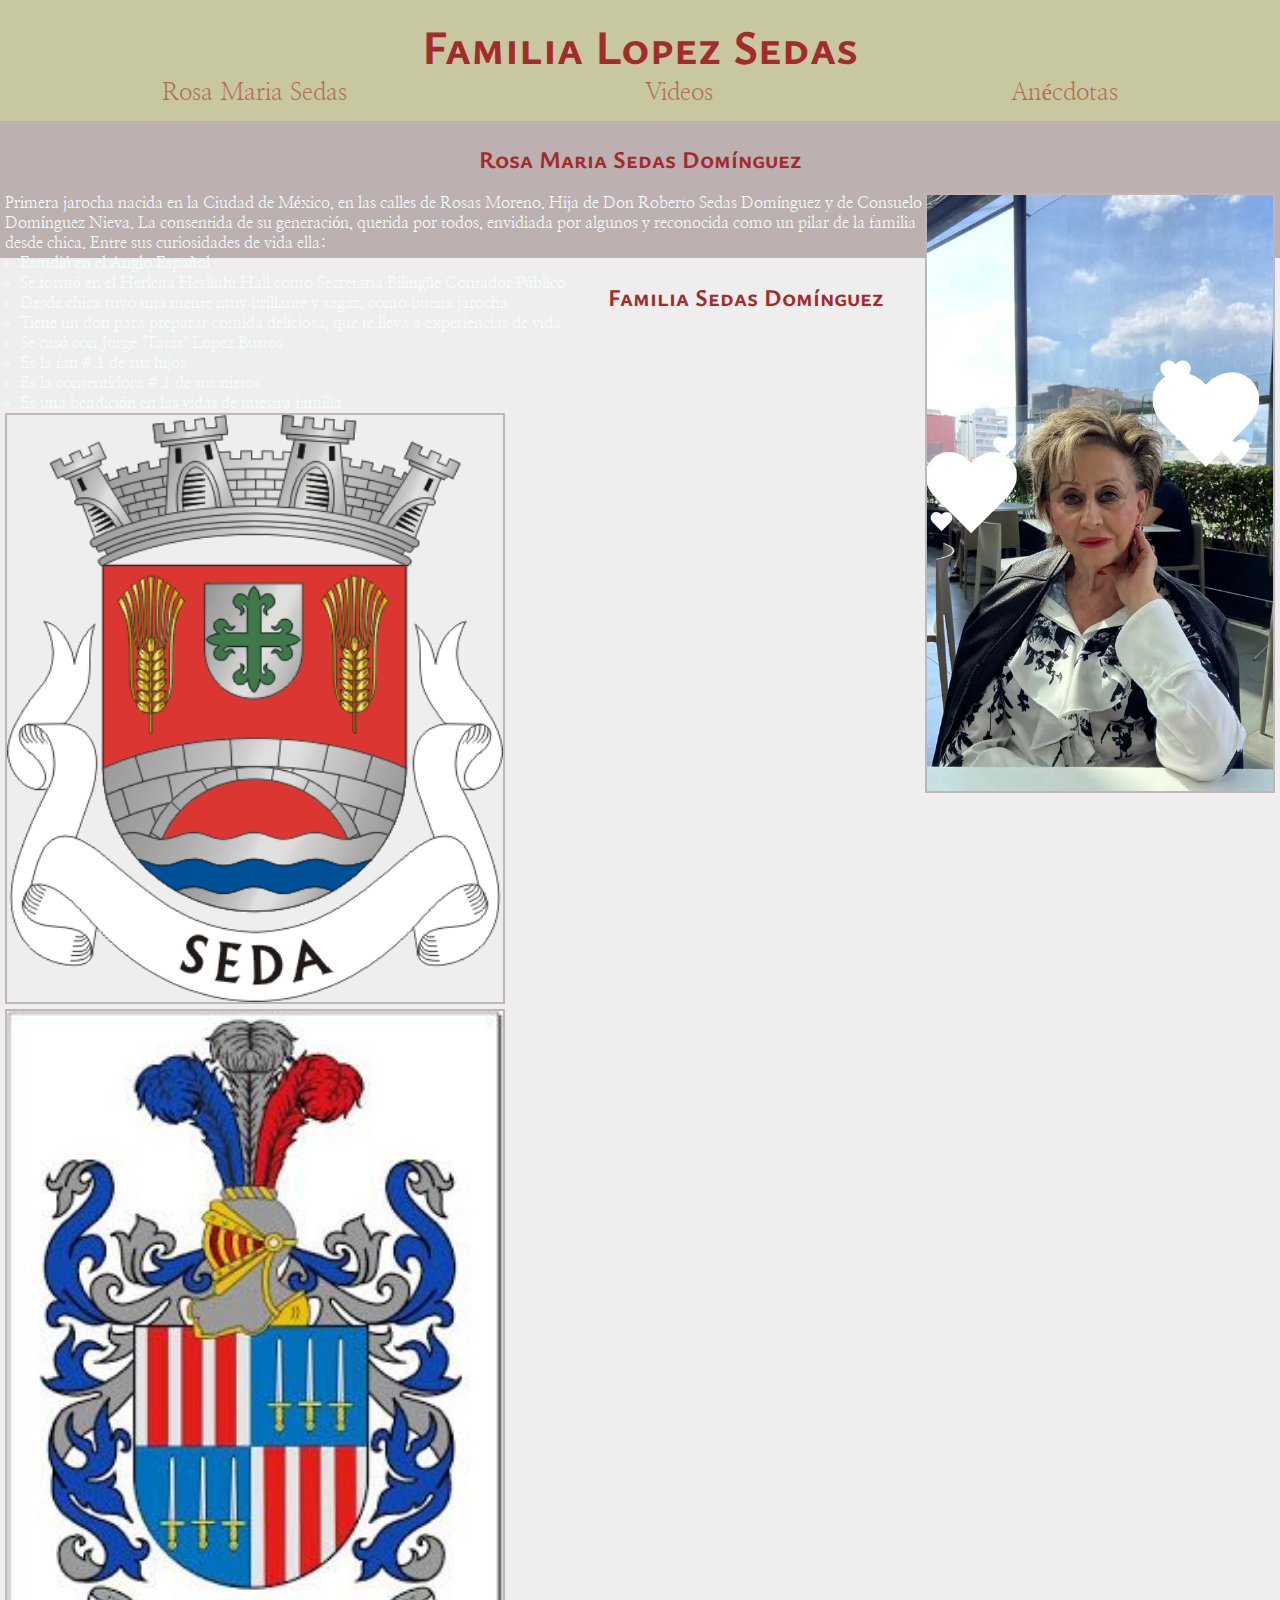
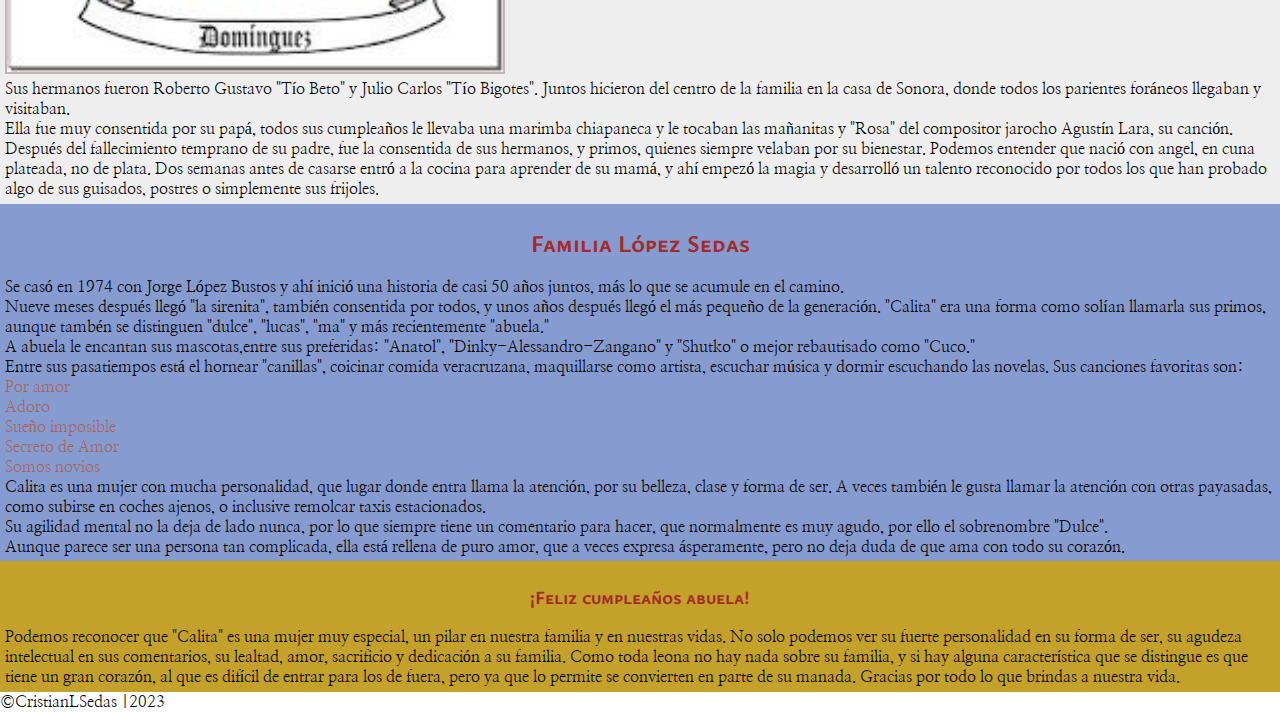
==== index.html @ 9a0371fd "commit inicial" ====
<!DOCTYPE html>
<html lang="en">
<head>
    <meta charset="UTF-8">
    <meta name="viewport" content="width=device-width, initial-scale=1.0">
    <link rel="preconnect" href="https://fonts.googleapis.com">
    <link rel="preconnect" href="https://fonts.gstatic.com" crossorigin>
    <link href="https://fonts.googleapis.com/css2?family=Nanum+Myeongjo&family=Ysabeau+SC:wght@300&display=swap" rel="stylesheet">  

    <link rel="stylesheet" href="styles.css">
    <title>Feliz cumpleaños abuela</title>
</head>
<body>
    <header>
        <div class="top">
            <h1>Familia Lopez Sedas</h1>
            <nav>
                <ul>
                    <a href="#"><li>Rosa Maria Sedas</li></a>
                    <a href="./media.html"><li>Videos</li></a>
                    <a href="./anecdotas.html"><li>Anécdotas</li></a>
                </ul>
            </nav>
        </div>

    </header>
    <main>
        <section>
            <div class="historia">
                <h2>Rosa Maria Sedas Domínguez</h2>
                <img src="images/cumpleabuela2023.webp" alt="Foto de Rosa Maria Sedas Domínguez">
                <p>
                    Primera jarocha nacida en la Ciudad de México, en las calles de Rosas Moreno.
            Hija de Don Roberto Sedas Domínguez y de Consuelo Domínguez Nieva.
            La consentida de su generación, querida por todos, envidiada por algunos y reconocida como un pilar de la familia desde chica. 
            Entre sus curiosidades de vida ella:
        </p>
                <br>
                <ul>
                    <li>Estudió en el Anglo Español</li>
                    <li>Se formó en el Herlena Herlinhi Hall como Secretaria Bilingüe Contador Público</li>
                    <li>Desde chica tuvo una mente muy brillante y sagaz, como buena jarocha</li>
                    <li>Tiene un don para preparar comida deliciosa, que te lleva a experiencias de vida</li>
                    <li>Se casó con Jorge "Tatas" Lopez Bustos</li>
                    <li>Es la fan # 1 de sus hijos</li>
                    <li>Es la consentidora # 1 de sus nietos</li>
                    <li>Es una bendición en las vidas de nuestra familia</li>
                </ul>
            </div>
            <div class="abuelos">
                <h2>Familia Sedas Domínguez</h2>
                <img src="./images/ALT-seda.png" alt="Escudo de armas Sedas">
                <img src="./images/DOMÍNGUEZ.jpg" alt="Escudo de armas Domínguez">
                <p>Sus hermanos fueron Roberto Gustavo "Tío Beto" y Julio Carlos "Tío Bigotes". Juntos hicieron del centro de la familia en la casa de Sonora, donde todos los parientes foráneos llegaban y visitaban. <br>
                    Ella fue muy consentida por su papá, todos sus cumpleaños le llevaba una marimba chiapaneca y le tocaban las mañanitas y "Rosa" del compositor jarocho Agustín Lara, su canción.<br>
                    Después del fallecimiento temprano de su padre, fue la consentida de sus hermanos, y primos, quienes siempre velaban por su bienestar. Podemos entender que nació con angel, en cuna plateada, no de plata.
                    Dos semanas antes de casarse entró a la cocina para aprender de su mamá, y ahí empezó la magia y desarrolló un talento reconocido por todos los que han probado algo de sus guisados, postres o simplemente sus frijoles.
                </p>
            </div>
            <div class="vamps">
                <h2>Familia López Sedas</h2>
                <p>Se casó en 1974 con Jorge López Bustos y ahí inició una historia de casi 50 años juntos, más lo que se acumule en el camino.<br>
                    Nueve meses después llegó "la sirenita", también consentida por todos, y unos años después llegó el más pequeño de la generación.
                    "Calita" era una forma como solían llamarla sus primos, aunque tambén se distinguen "dulce", "lucas", "ma" y más recientemente "abuela."  <br>
                    A abuela le encantan sus mascotas,entre sus preferidas: "Anatol", "Dinky-Alessandro-Zangano" y "Shutko" o mejor rebautisado como "Cuco."
                    
                  </p>
                  <p> Entre sus pasatiempos está el hornear "canillas", coicinar comida veracruzana, maquillarse como artista, escuchar música y dormir escuchando las novelas. Sus canciones favoritas son: <br>
                    <ul>
                        <a href="https://www.youtube.com/watch?v=D3CKp3DooRg"><li>Por amor</li></a>
                        <a href="https://www.youtube.com/watch?v=xo699lRq3-E"><li>Adoro</li></a>
                        <a href="https://www.youtube.com/watch?v=0ziE0Cbf22I"><li>Sueño imposible</li></a>
                        <a href="https://www.youtube.com/watch?v=MgymtiRqVnk"><li>Secreto de Amor</li></a>
                        <a href="https://www.youtube.com/watch?v=WIoPIBl_1Cg"><li>Somos novios</li></a>
                    </ul>
                  </p>
                  <p>Calita es una mujer con mucha personalidad, que lugar donde entra llama la atención, por su belleza, clase y forma de ser. A veces también le gusta llamar la atención con otras payasadas, como subirse en coches ajenos, o inclusive remolcar taxis estacionados. <br>
                    Su agilidad mental no la deja de lado nunca, por lo que siempre tiene un comentario para hacer, que normalmente es muy agudo, por ello el sobrenombre "Dulce". <br>
                    Aunque parece ser una persona tan complicada, ella está rellena de puro amor, que a veces expresa ásperamente, pero no deja duda de que ama con todo su corazón.</p>
            </div>
        </section>
        <section>
            <div class="niver">
                <h3>¡Feliz cumpleaños abuela!</h3>
                <p>Podemos reconocer que "Calita" es una mujer muy especial, un pilar en nuestra familia  y en nuestras vidas. No solo podemos ver su fuerte personalidad en su forma de ser, su agudeza intelectual en sus comentarios, su lealtad, amor, sacrificio  y dedicación a su familia. Como toda leona
                    no hay nada sobre su familia, y si hay alguna característica que se distingue es que tiene un gran corazón, al que es difícil de entrar para los de fuera, pero ya que lo permite se convierten en parte de su manada. Gracias por todo lo que brindas a nuestra vida.
                </p>

            </div>
        </section>
        <aside><div>

        </div></aside>

    </main>
    <footer>
        <p>&copy;CristianLSedas |<span id="year">2023</span></p>

    </footer>
    
</body>
</html>
---- styles.css ----
*{
    margin:0;
    padding: 0;
    box-sizing: border-box;
    font-family: 'Nanum Myeongjo', serif;
}
.top{
    background-color: rgba(167, 167, 104, 0.63);
    padding: .8rem;
   
}
h1, h2, h3{
    font-family: 'Ysabeau SC', sans-serif;
    color:brown;
    text-align: center;
}
h2,h3{
    padding:0.5rem;
    margin: 10px auto;
}
.top h1{
    font-size: 3rem;
}
.top nav ul{
    display:flex;
    justify-content: space-around;
}
.top nav ul li{
    list-style: none;
    font-size: 1.5rem;
}
a{
    text-decoration: none;
    color:rgba(176, 84, 58, 0.781);
}
.top nav li a:hover {
    background-color: #c3b5b5;
}
.historia{
    background-color: #6347476e;
    padding: .3rem;
    color:rgb(246, 255, 254);
}
.historia ul li{
    list-style: circle;
    margin-left:15px;
    font-weight: 500;

}
.abuelos{
    background-color: #eee; 
    padding: .3rem;
}
.vamps{
    background-color: #506fbcb1; 
    padding: .3rem;
}
.niver{
    background-color: #c4a12b; 
    padding: .3rem;
}
img{
    width: 100%;
    max-width: 500px;
    
    border:2px solid #c3b5b5;
}
video{
    width:450px;
}
@media only screen and (min-width: 64rem){
   .historia img{
    width: 350px;
    float:right; 
   }
   .historia h2{
    width: max-content;
   }
   .historia{
   
   max-width: fit-content;
   height: fit-content;
   }
   .historia p{
   display: inline;
   margin-top: 2rem;
   margin-bottom: 5rem;
   }
   .historia ul{
    float:left;
   }
   div .abuelos{
    clear: both;
   }
       
    
}
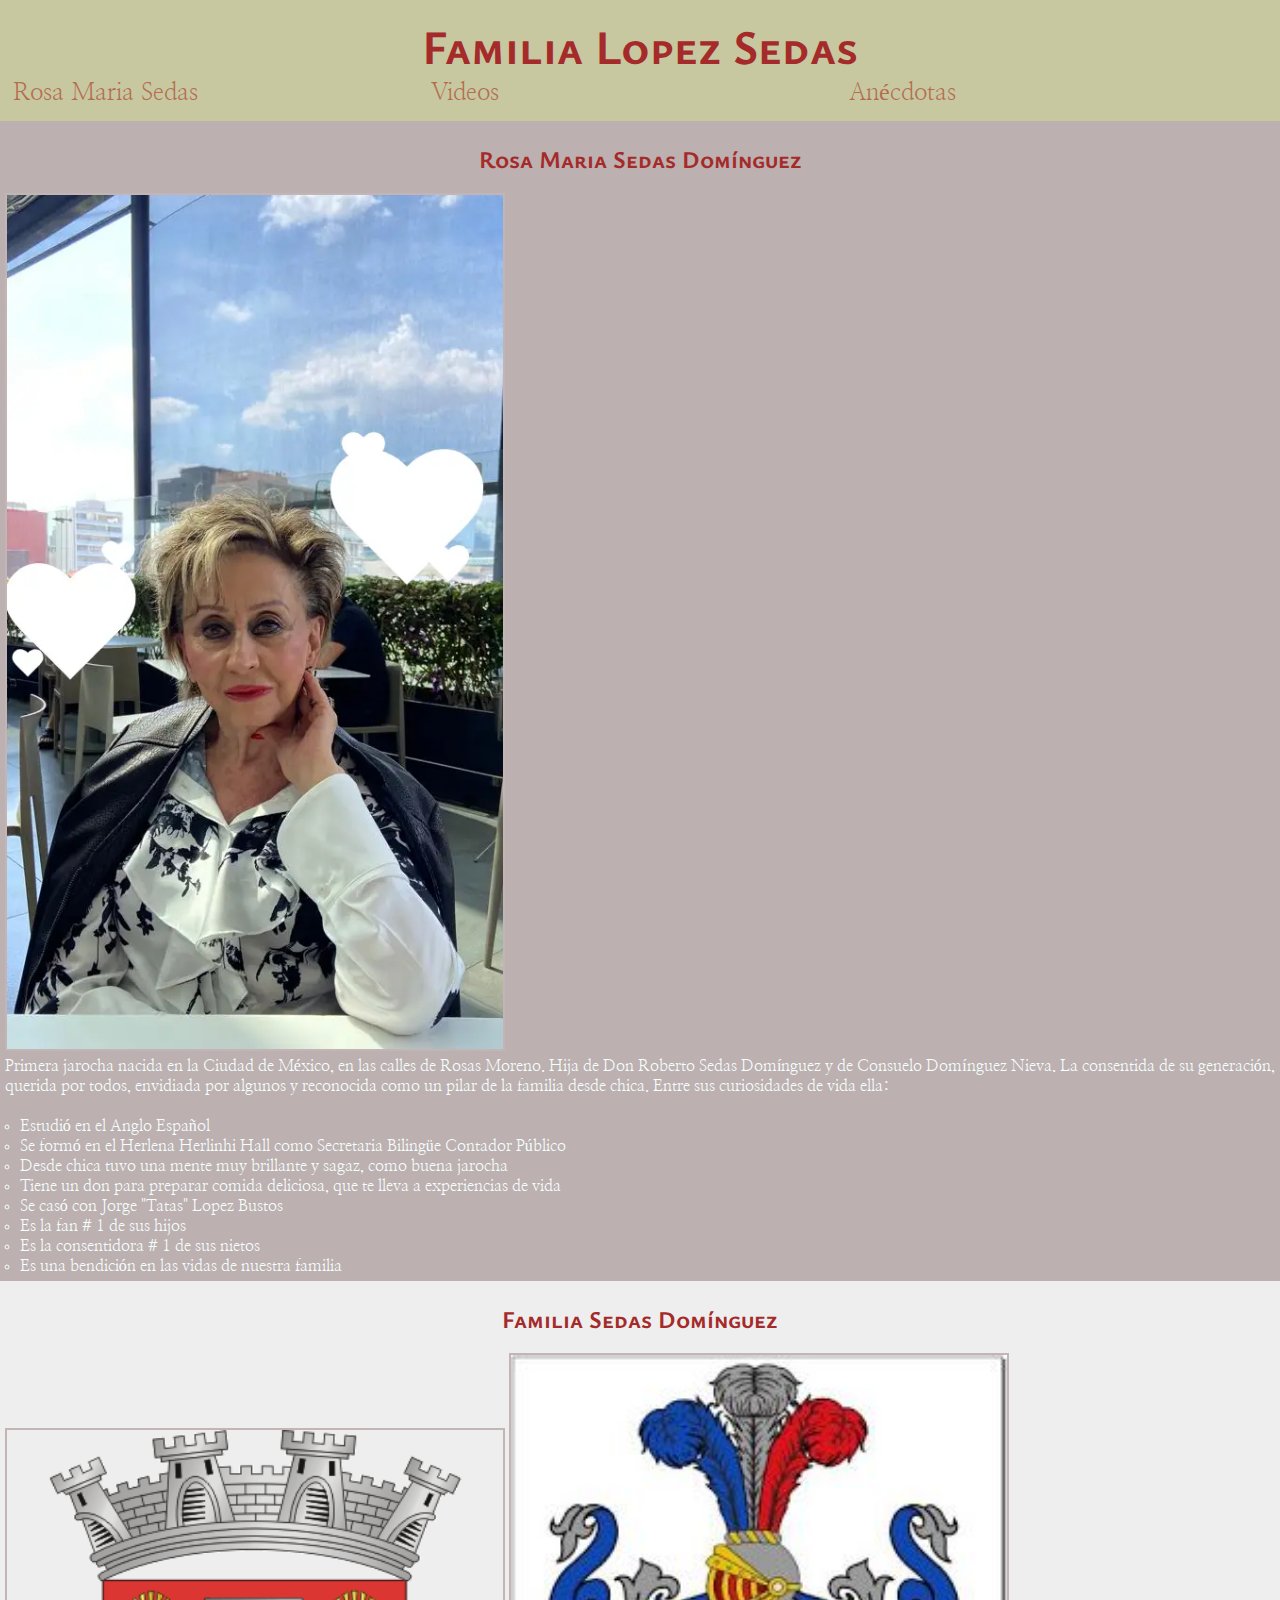
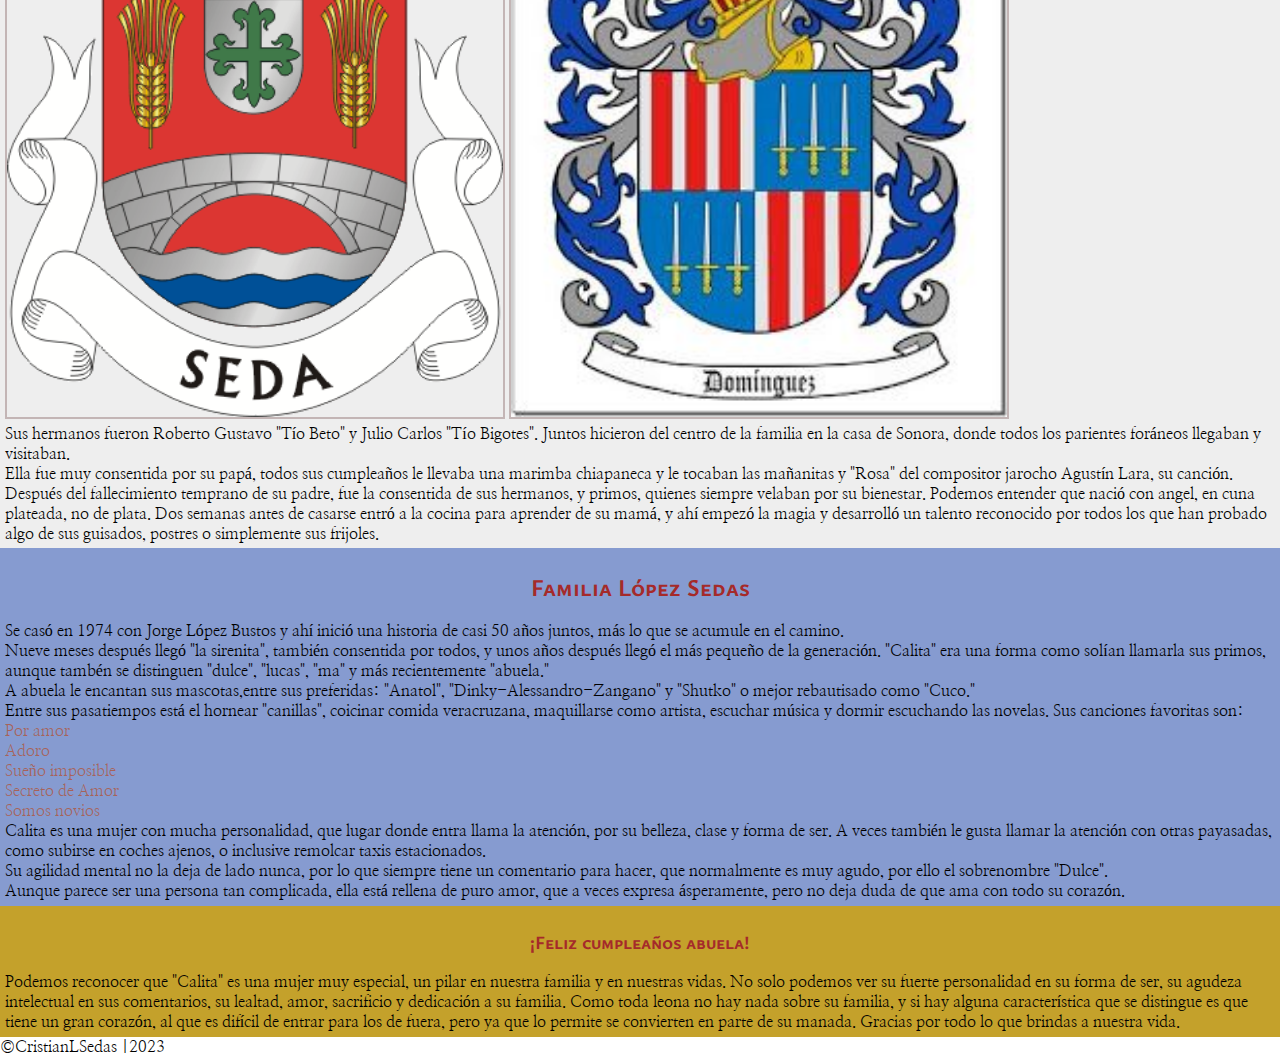
==== commit 75cfab74: "iframes width" ====
--- a/index.html
+++ b/index.html
@@ -28,15 +28,15 @@
         <section>
             <div class="historia">
                 <h2>Rosa Maria Sedas Domínguez</h2>
-                <img src="images/cumpleabuela2023.webp" alt="Foto de Rosa Maria Sedas Domínguez">
-                <p>
+                <img id="abuela" src="images/cumpleabuela2023.webp" alt="Foto de Rosa Maria Sedas Domínguez">
+                <p id="text_a">
                     Primera jarocha nacida en la Ciudad de México, en las calles de Rosas Moreno.
             Hija de Don Roberto Sedas Domínguez y de Consuelo Domínguez Nieva.
             La consentida de su generación, querida por todos, envidiada por algunos y reconocida como un pilar de la familia desde chica. 
             Entre sus curiosidades de vida ella:
         </p>
                 <br>
-                <ul>
+                <ul id="vida">
                     <li>Estudió en el Anglo Español</li>
                     <li>Se formó en el Herlena Herlinhi Hall como Secretaria Bilingüe Contador Público</li>
                     <li>Desde chica tuvo una mente muy brillante y sagaz, como buena jarocha</li>
--- a/styles.css
+++ b/styles.css
@@ -3,6 +3,7 @@
     padding: 0;
     box-sizing: border-box;
     font-family: 'Nanum Myeongjo', serif;
+    width:100%;
 }
 .top{
     background-color: rgba(167, 167, 104, 0.63);
@@ -62,6 +63,7 @@
 img{
     width: 100%;
     max-width: 500px;
+    margin: 0 auto;
     
     border:2px solid #c3b5b5;
 }
@@ -69,29 +71,18 @@
     width:450px;
 }
 @media only screen and (min-width: 64rem){
-   .historia img{
-    width: 350px;
-    float:right; 
+  div .historia{
+    display:grid;
+    grid-template-columns:1fr 1fr 1fr 1fr;
+    grid-template-rows: auto;
    }
-   .historia h2{
-    width: max-content;
+   img #abuela{
+    grid-column: 2;
    }
-   .historia{
-   
-   max-width: fit-content;
-   height: fit-content;
-   }
-   .historia p{
-   display: inline;
-   margin-top: 2rem;
-   margin-bottom: 5rem;
-   }
-   .historia ul{
-    float:left;
-   }
-   div .abuelos{
-    clear: both;
-   }
-       
-    
+    p #text_a{
+        grid-column: 1;
+    }
+    ul #vida{
+        grid-column: 3;
+    }
 }